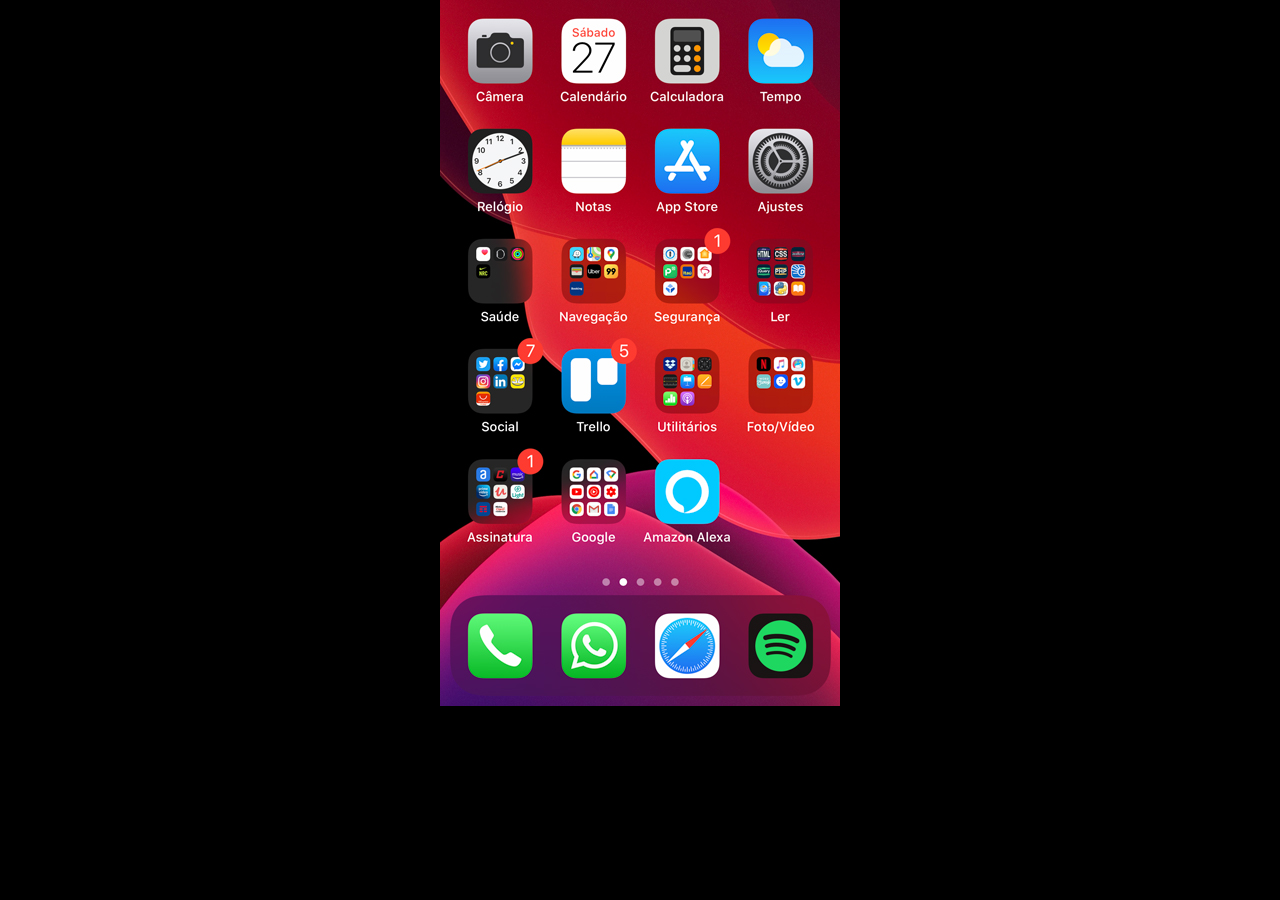
==== home.html @ 249ac63b "home AT" ====
<!DOCTYPE html>
<html lang="pt-br">
<head>
    <meta charset="UTF-8">
    <meta http-equiv="X-UA-Compatible" content="IE=edge">
    <meta name="viewport" content="width=device-width, initial-scale=1.0">
    <title>Home</title>
    <style>
        *{
            margin: 0px;
            padding: 0px;  
        }

        body{
            width: 100vw;
            height: 100vh;
            background: black url('imagens/tela-home.jpg') no-repeat top center;
        }
    </style>
</head>
<body>
    
</body>
</html>
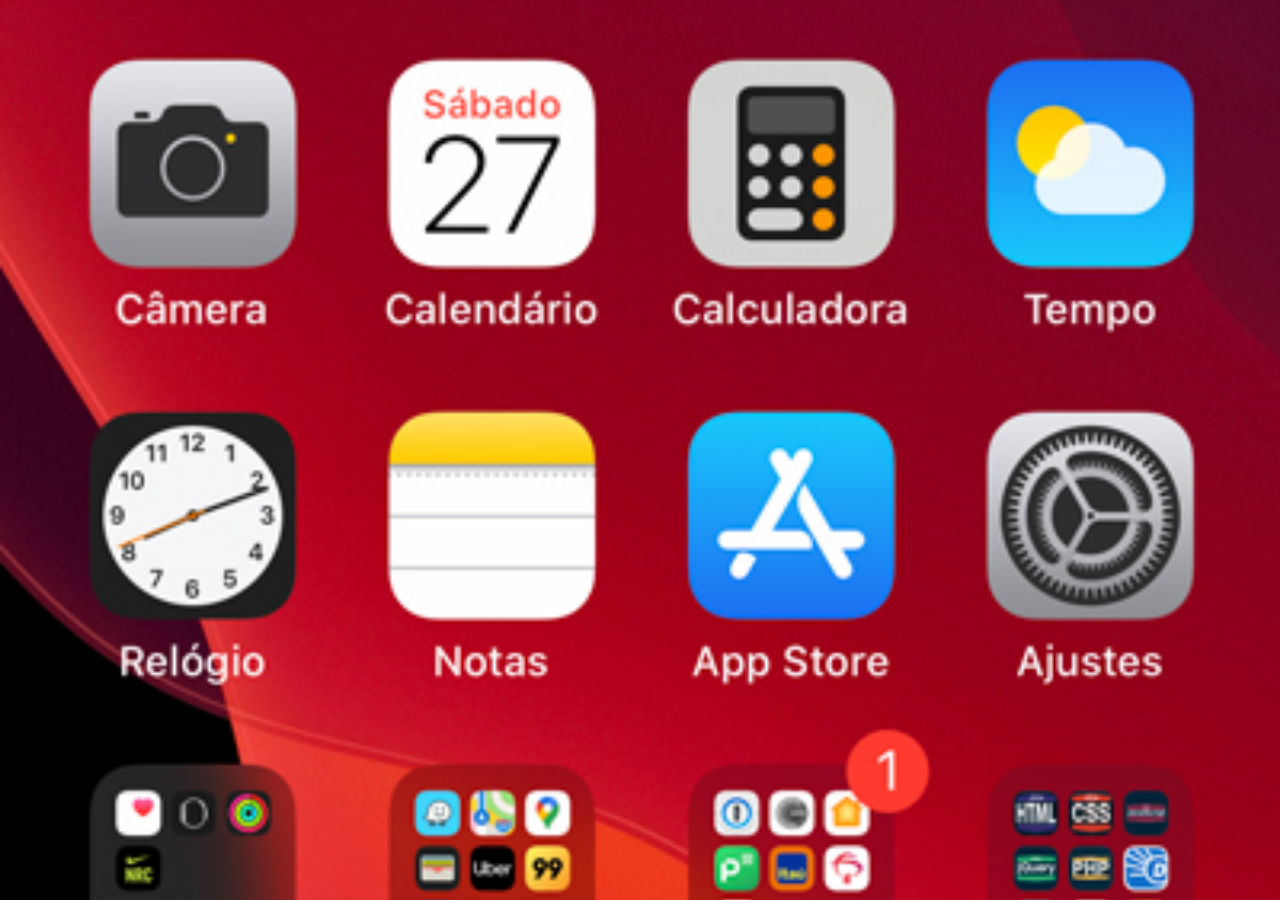
==== commit 37387b8f: "home da minha iframe" ====
--- a/home.html
+++ b/home.html
@@ -15,6 +15,7 @@
             width: 100vw;
             height: 100vh;
             background: black url('imagens/tela-home.jpg') no-repeat top center;
+            background-size: cover;
         }
     </style>
 </head>
